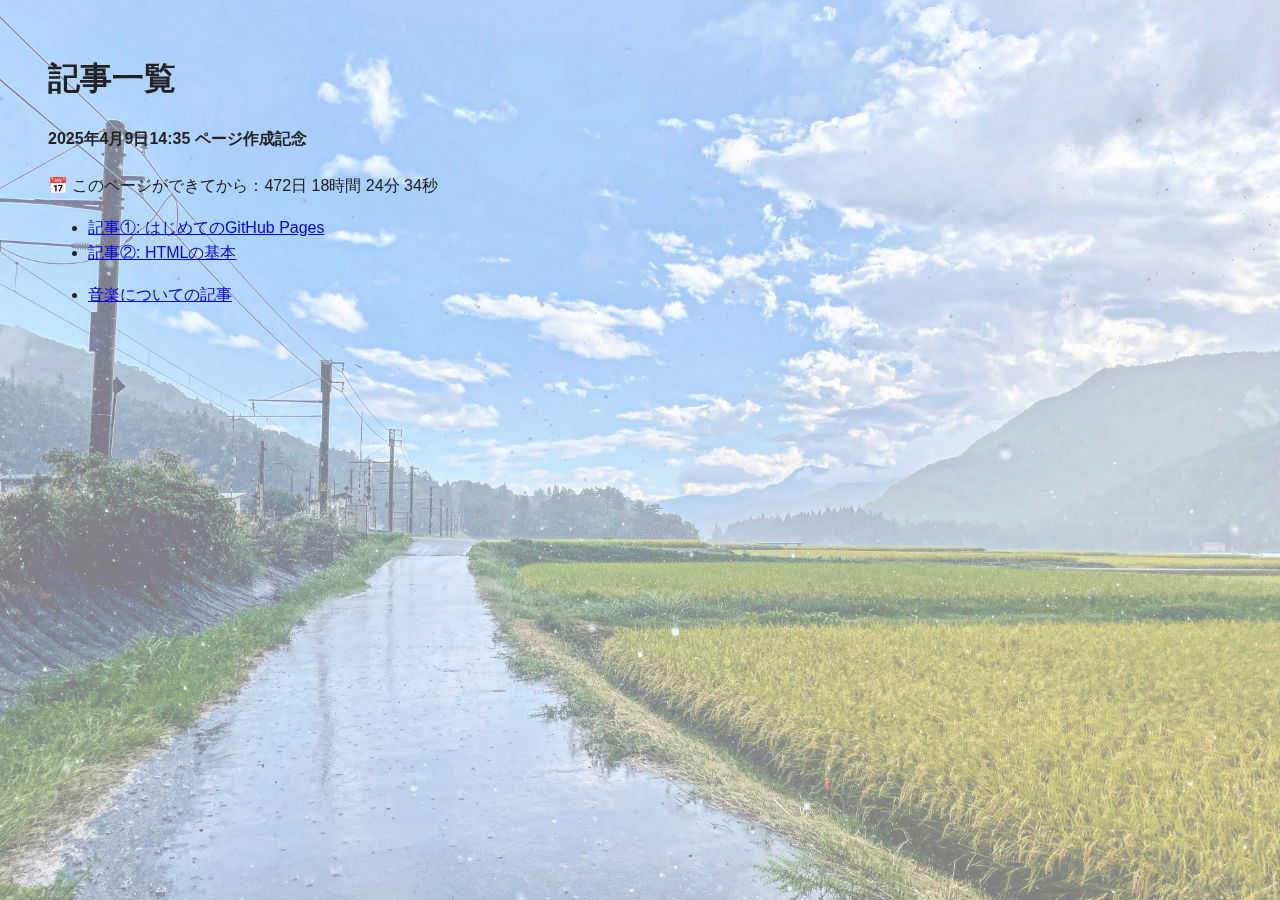
==== index.html @ 20ce644d "Update index.html" ====
<!DOCTYPE html>
<html lang="ja">
<head>
  <meta charset="UTF-8">
  <title>記事一覧</title>
  <link rel="stylesheet" type="text/css" href="css/moji.css">

  <style>
  body {
    margin: 0;
    padding: 0;
    position: relative;
    font-family: sans-serif;

        padding: 2em 3em;  /* 上下2em、左右3emの余白 */
     line-height: 1.6;
  color: #222; /* 黒すぎない読みやすい文字色 */
  }

  body::before {
    content: "";
    position: fixed;
    top: 0; left: 0;
    width: 100%;
    height: 100%;
    background-image: url("images/2409inao.jpg");
    background-size: cover;
    background-position: center;
    opacity: 0.5; /* ここで薄さを調整 */
    z-index: -1;

  }
</style>
</head>
<body>
  <h1 class="JNR">記事一覧</h1>

  
  <h4>2025年4月9日14:35 ページ作成記念</h4>
  <p id="timer">このページができてからの経過時間を計算中...</p>
<script>
// 開始日時（あなたが指定した時間）
const createdAt = new Date("2025-04-09T14:35:00");
// 経過時間を表示する関数
function updateElapsedTime() {
  const now = new Date();
  let diff = Math.floor((now - createdAt) / 1000); // 秒単位の差

  const days = Math.floor(diff / (60 * 60 * 24));
  diff %= (60 * 60 * 24);

  const hours = Math.floor(diff / (60 * 60));
  diff %= (60 * 60);

  const minutes = Math.floor(diff / 60);
  const seconds = diff % 60;

  document.getElementById("timer").textContent =
    `📅 このページができてから：${days}日 ${hours}時間 ${minutes}分 ${seconds}秒`;
}
// 1秒ごとに更新
setInterval(updateElapsedTime, 1000);
// 初回表示
updateElapsedTime();
</script>
  
  <ul>
    <li><a href="articles/article1.html">記事①: はじめてのGitHub Pages</a></li>
    <li><a href="articles/article2.html">記事②: HTMLの基本</a></li>
  </ul>
  <ul>
    <li><a href="music/music_hub.html">音楽についての記事</a></li>
  </ul>





  
</body>
</html>
---- css/moji.css ----
@font-face {
  font-family: 'JNR';
  src: url(../font/JNRfont_n.ttf) format("truetype");
}
.JNR {
  font-family: 'JNR';
}
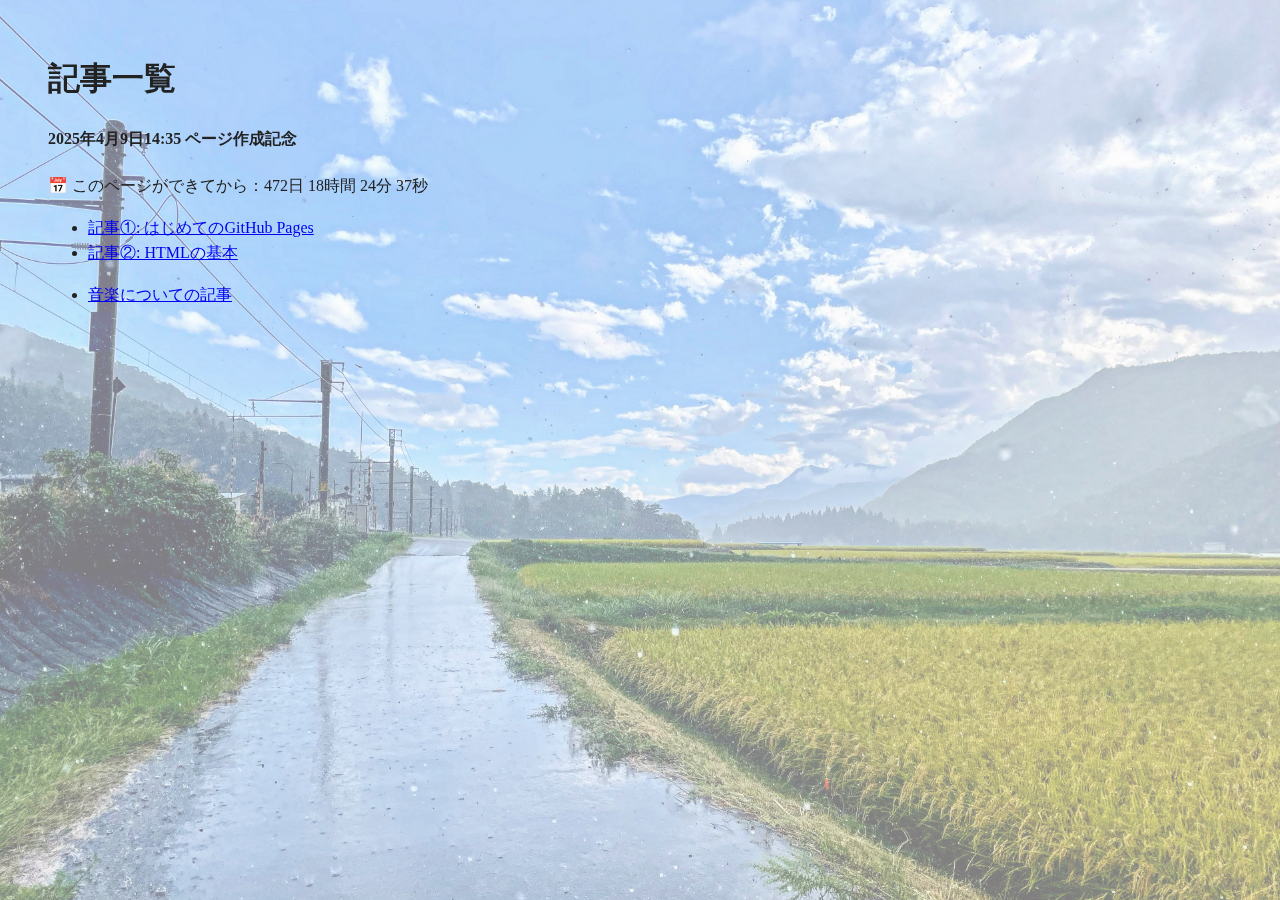
==== commit 9045c1bb: "Update index.html" ====
--- a/index.html
+++ b/index.html
@@ -10,7 +10,7 @@
     margin: 0;
     padding: 0;
     position: relative;
-    font-family: sans-serif;
+    
 
         padding: 2em 3em;  /* 上下2em、左右3emの余白 */
      line-height: 1.6;
--- a/css/moji.css
+++ b/css/moji.css
@@ -1,11 +1,24 @@
+<<<<<<< HEAD
+<style>
+
+@font-face {
+  font-family: 'JNR';
+  src: url(../fonts/JNRfont_n.ttf) format("truetype");
+=======
 
 
 @font-face {
   font-family: 'JNR';
   src: url(../font/JNRfont_n.ttf) format("truetype");
+>>>>>>> 20ce644d4d231cc0b6742af7bfddae80cc9a0bb2
 }
 .JNR {
   font-family: 'JNR';
 }
 
 
+<<<<<<< HEAD
+
+</style>
+=======
+>>>>>>> 20ce644d4d231cc0b6742af7bfddae80cc9a0bb2
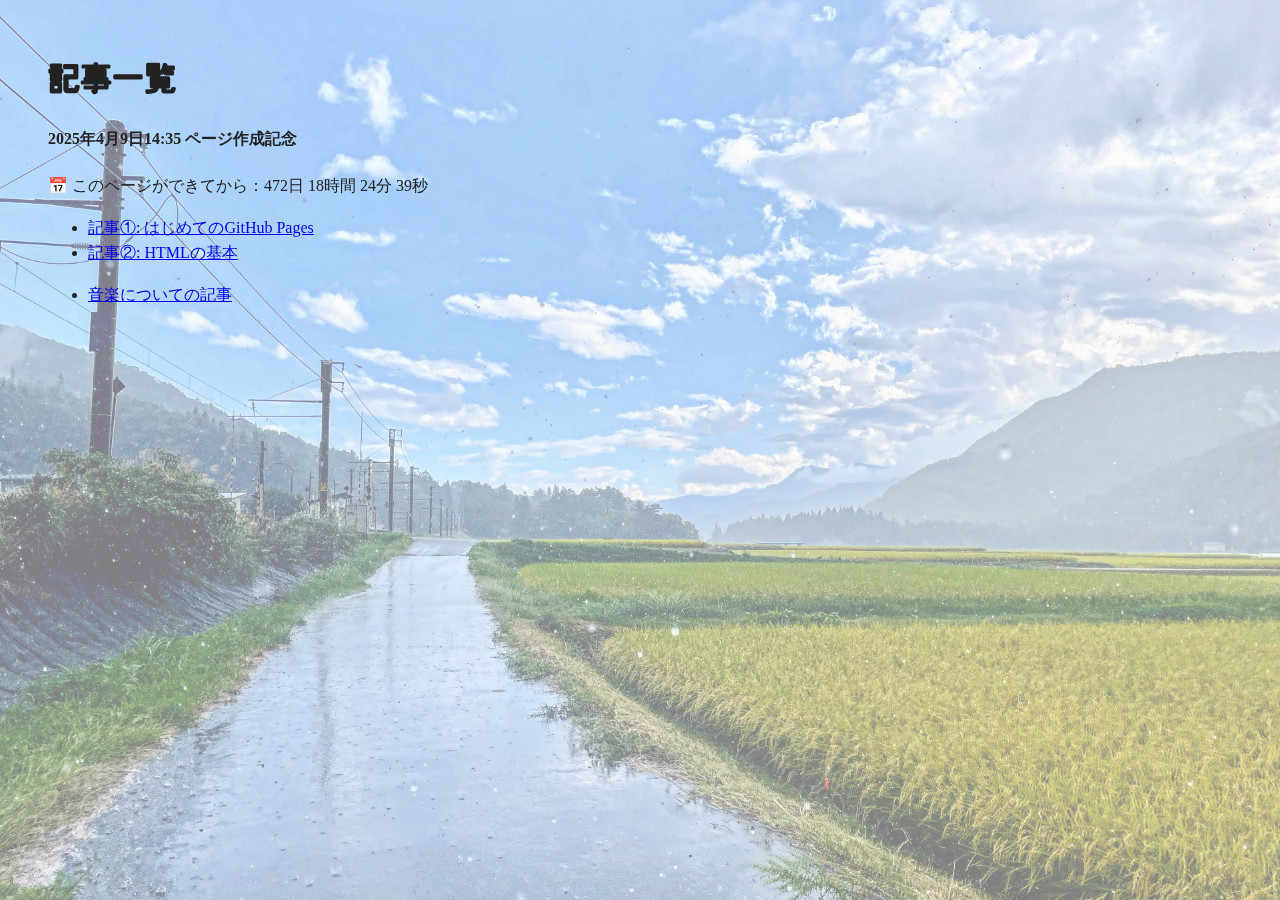
==== commit 4c93b094: "Update index.html" ====
--- a/index.html
+++ b/index.html
@@ -33,7 +33,7 @@
 </style>
 </head>
 <body>
-  <h1 class="JNR">記事一覧</h1>
+  <h1 class="classJNR">記事一覧</h1>
 
   
   <h4>2025年4月9日14:35 ページ作成記念</h4>
--- a/css/moji.css
+++ b/css/moji.css
@@ -1,24 +1,13 @@
-<<<<<<< HEAD
-<style>
 
-@font-face {
-  font-family: 'JNR';
-  src: url(../fonts/JNRfont_n.ttf) format("truetype");
-=======
+
 
 
 @font-face {
   font-family: 'JNR';
   src: url(../font/JNRfont_n.ttf) format("truetype");
->>>>>>> 20ce644d4d231cc0b6742af7bfddae80cc9a0bb2
+
 }
-.JNR {
+.classJNR {
   font-family: 'JNR';
 }
 
-
-<<<<<<< HEAD
-
-</style>
-=======
->>>>>>> 20ce644d4d231cc0b6742af7bfddae80cc9a0bb2
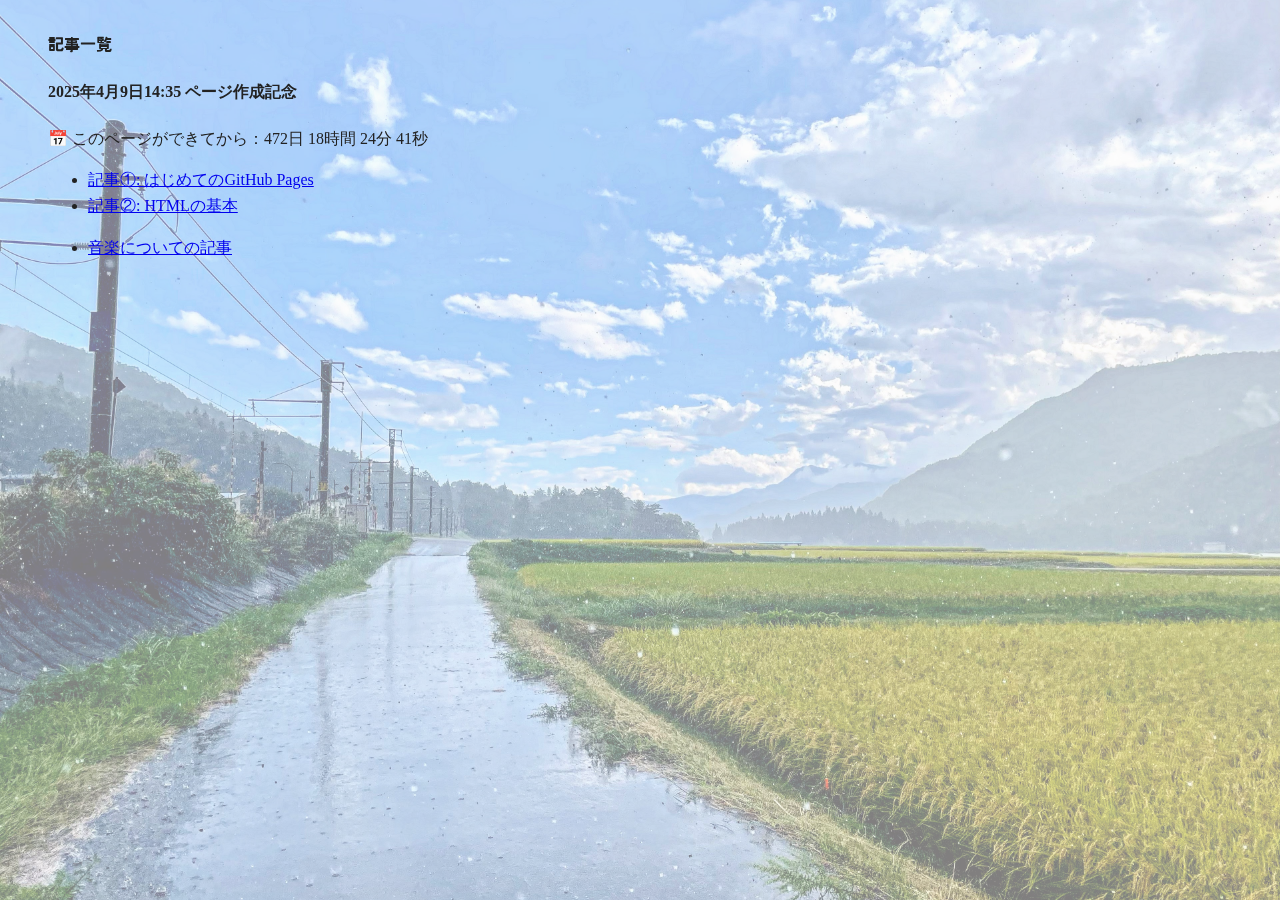
==== commit 0574b456: "Update index.html" ====
--- a/index.html
+++ b/index.html
@@ -33,7 +33,7 @@
 </style>
 </head>
 <body>
-  <h1 class="classJNR">記事一覧</h1>
+  <h0 class="classJNR">記事一覧</h0>
 
   
   <h4>2025年4月9日14:35 ページ作成記念</h4>
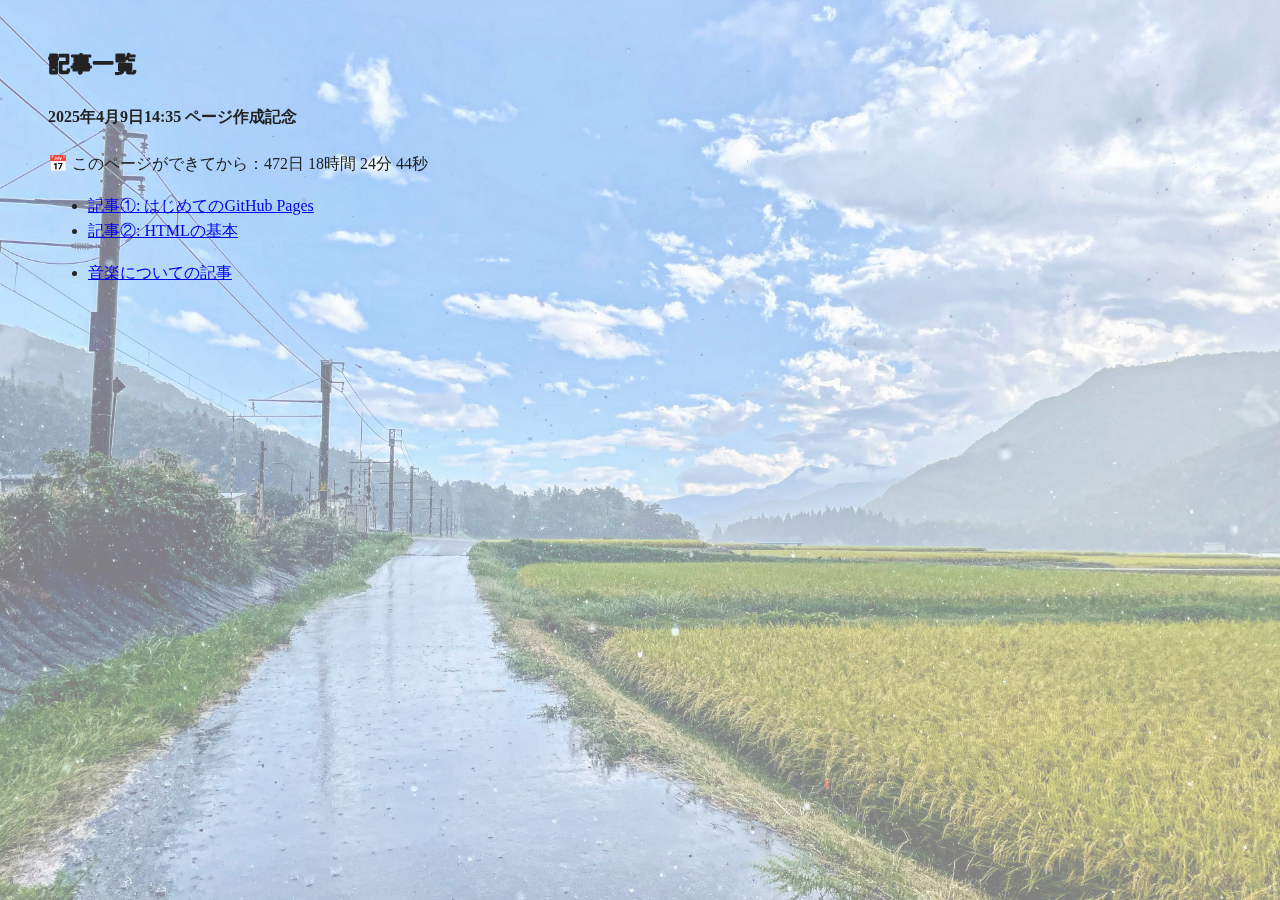
==== commit 8d14162e: "Update index.html" ====
--- a/index.html
+++ b/index.html
@@ -33,7 +33,7 @@
 </style>
 </head>
 <body>
-  <h0 class="classJNR">記事一覧</h0>
+  <h1 class="classJNR" style="font-size: 140%;">記事一覧</h1>
 
   
   <h4>2025年4月9日14:35 ページ作成記念</h4>
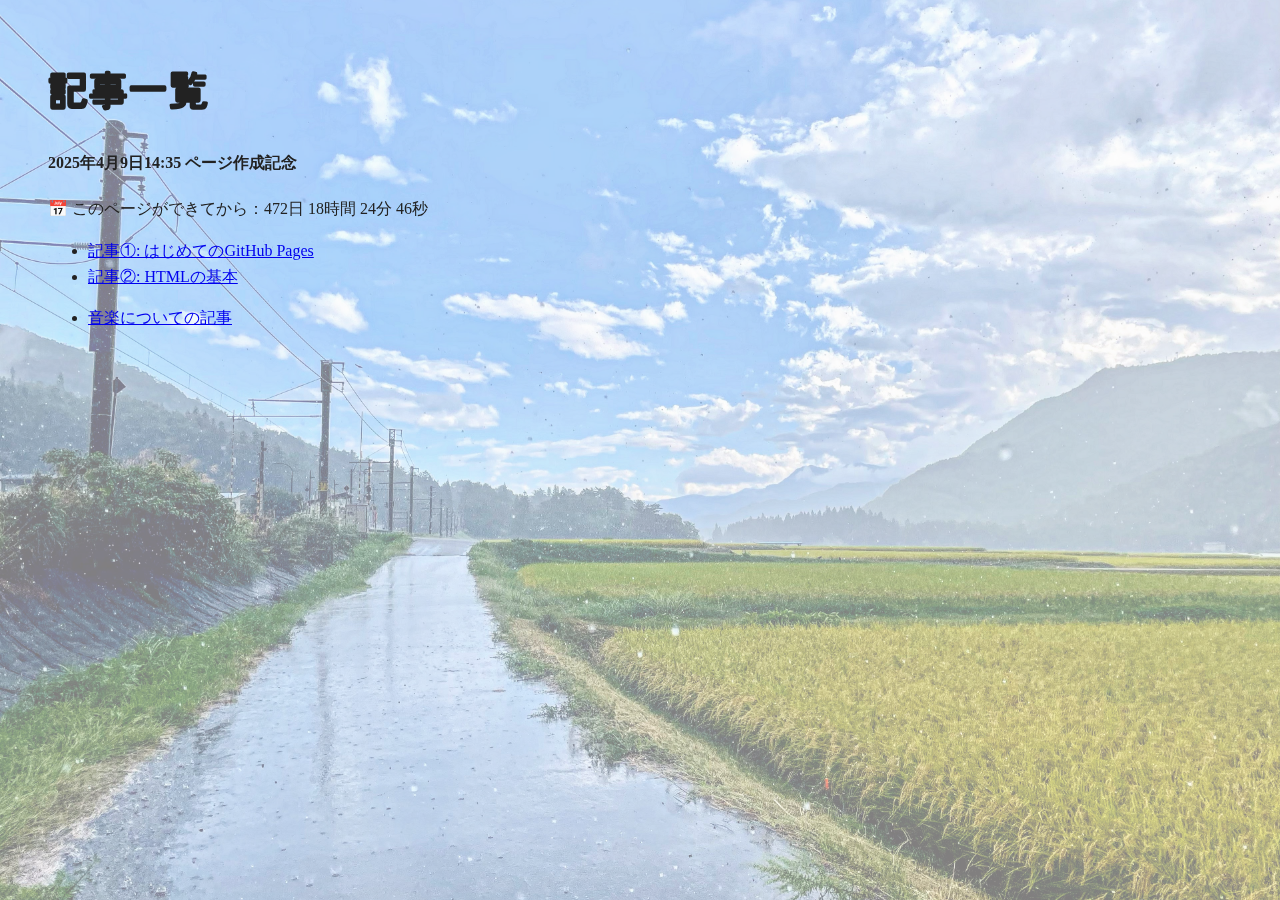
==== commit 40fae00e: "Update index.html" ====
--- a/index.html
+++ b/index.html
@@ -33,7 +33,7 @@
 </style>
 </head>
 <body>
-  <h1 class="classJNR" style="font-size: 140%;">記事一覧</h1>
+  <h1 class="classJNR" style="font-size: 250%;">記事一覧</h1>
 
   
   <h4>2025年4月9日14:35 ページ作成記念</h4>
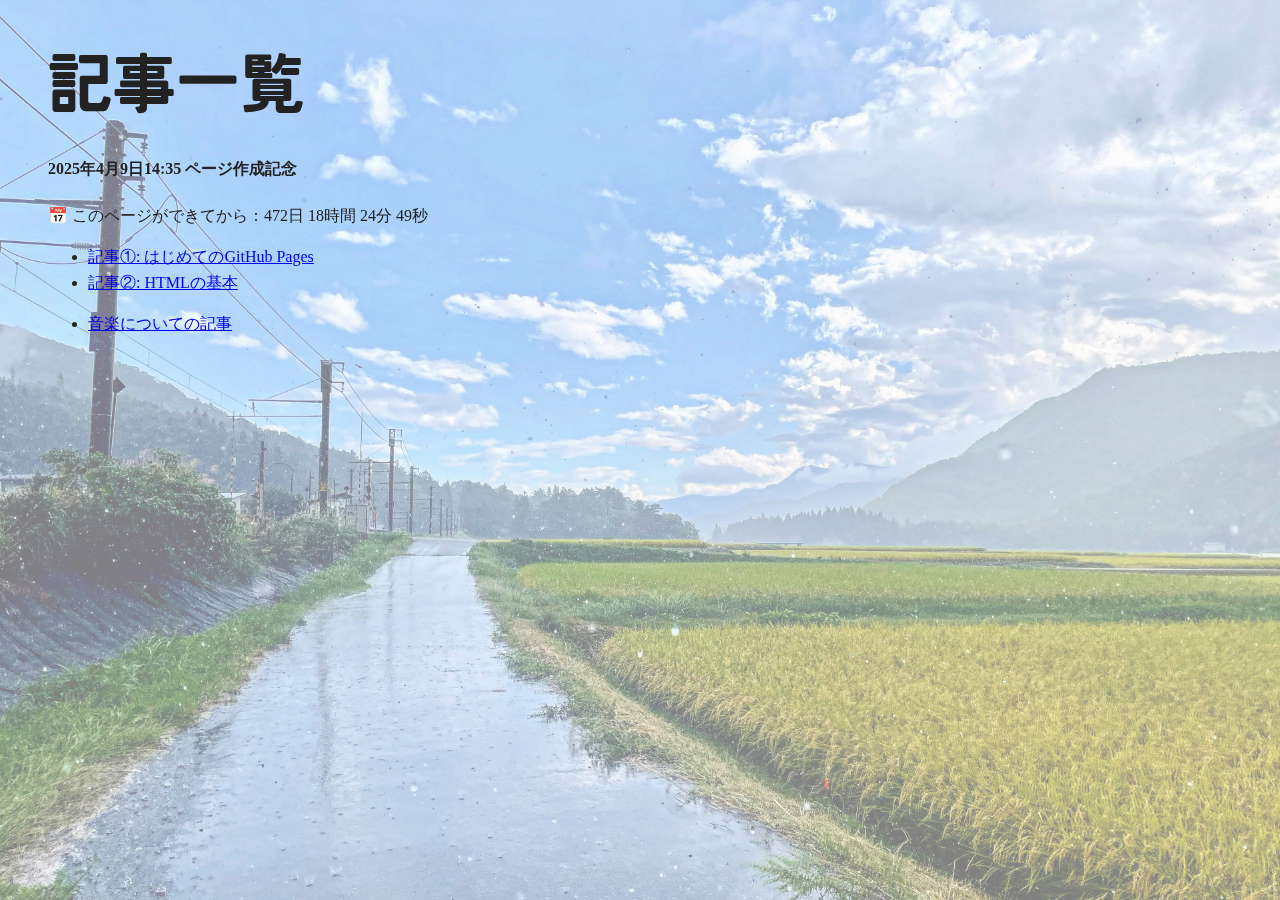
==== commit 5fd5b8cf: "Update index.html" ====
--- a/index.html
+++ b/index.html
@@ -33,7 +33,7 @@
 </style>
 </head>
 <body>
-  <h1 class="classJNR" style="font-size: 250%;">記事一覧</h1>
+  <p1 class="classJNR" style="font-size: 400%;">記事一覧</p1>
 
   
   <h4>2025年4月9日14:35 ページ作成記念</h4>
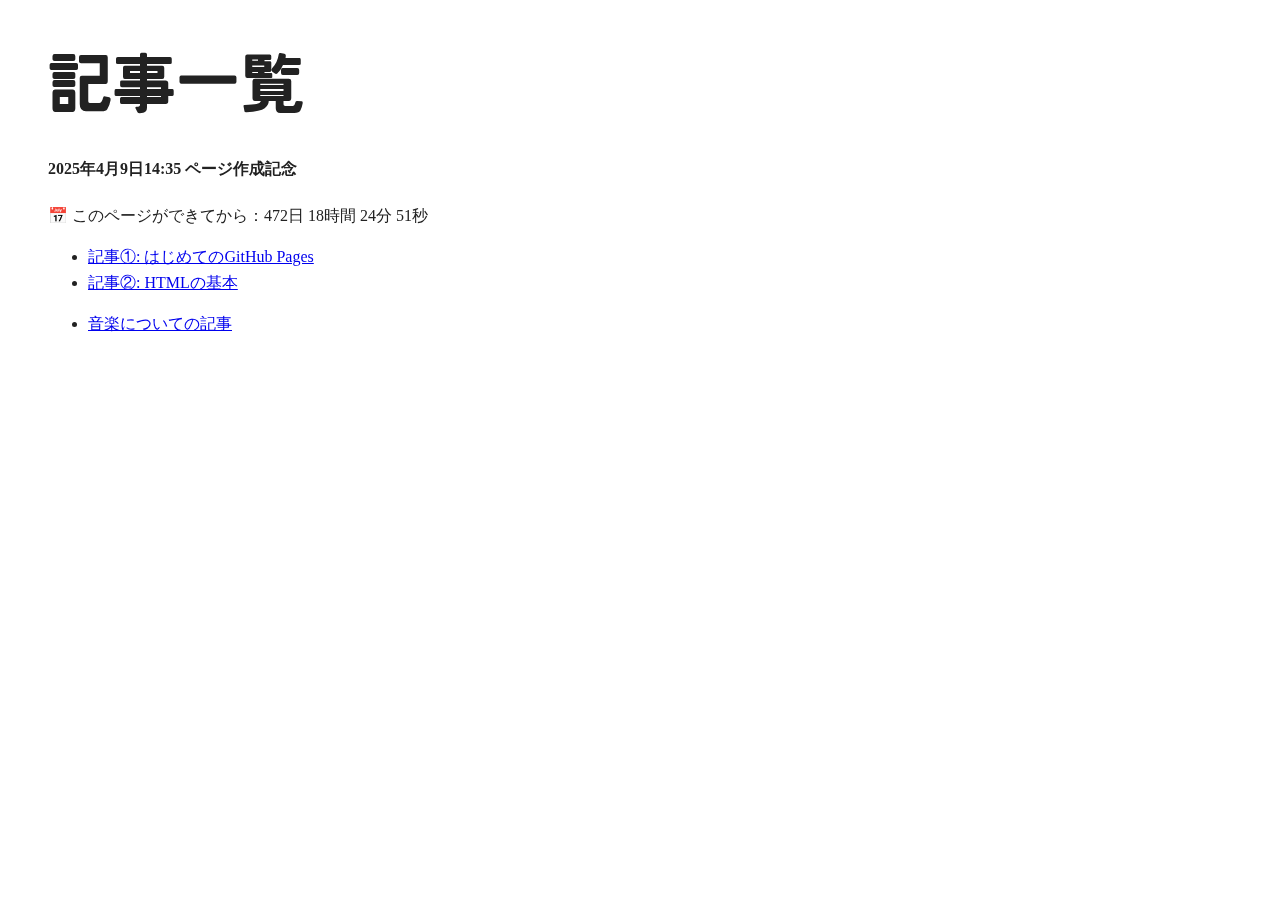
==== commit 09505db1: "Update index.html" ====
--- a/index.html
+++ b/index.html
@@ -23,10 +23,10 @@
     top: 0; left: 0;
     width: 100%;
     height: 100%;
-    background-image: url("images/2409inao.jpg");
+    background-image: url("images/nakagawayuugure.jpg");
     background-size: cover;
     background-position: center;
-    opacity: 0.5; /* ここで薄さを調整 */
+    opacity: 0.9; /* ここで薄さを調整 */
     z-index: -1;
 
   }
